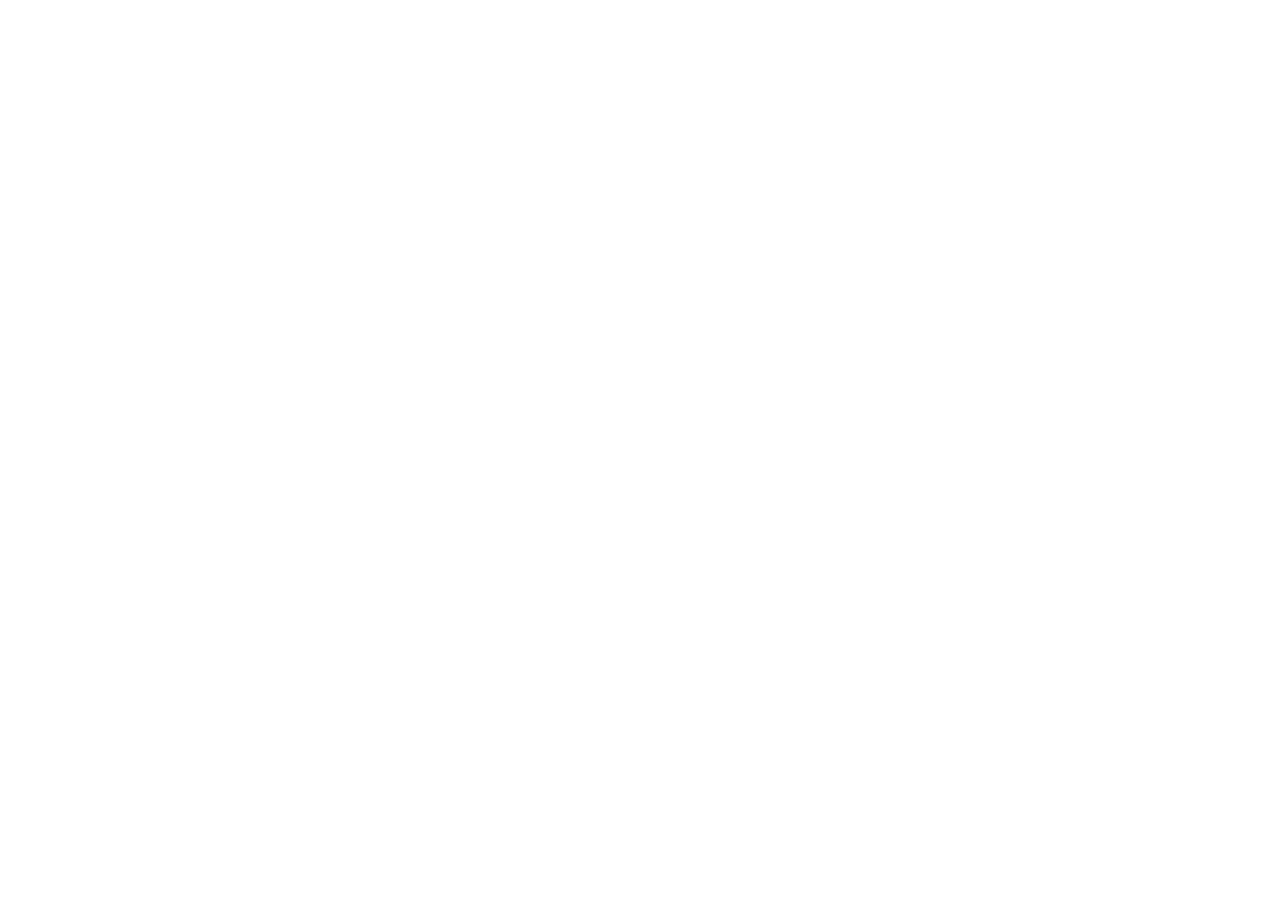
==== codex-webgame-1/index.html @ 6de9d2c9 "codex切线冲刺" ====
<!doctype html>
<html lang="zh-CN">
  <head>
    <meta charset="UTF-8" />
    <meta name="viewport" content="width=device-width, initial-scale=1, viewport-fit=cover" />
    <title>切线冲刺</title>
    <script type="module" crossorigin src="/assets/index-BBKgvqbZ.js"></script>
    <link rel="stylesheet" crossorigin href="/assets/index-B80pUIJD.css">
  </head>
  <body>
    <main id="app-shell">
      <section id="phone-frame">
        <div id="game-root"></div>
        <div id="hud-root"></div>
      </section>
      <aside id="debug-root" hidden></aside>
    </main>
  </body>
</html>
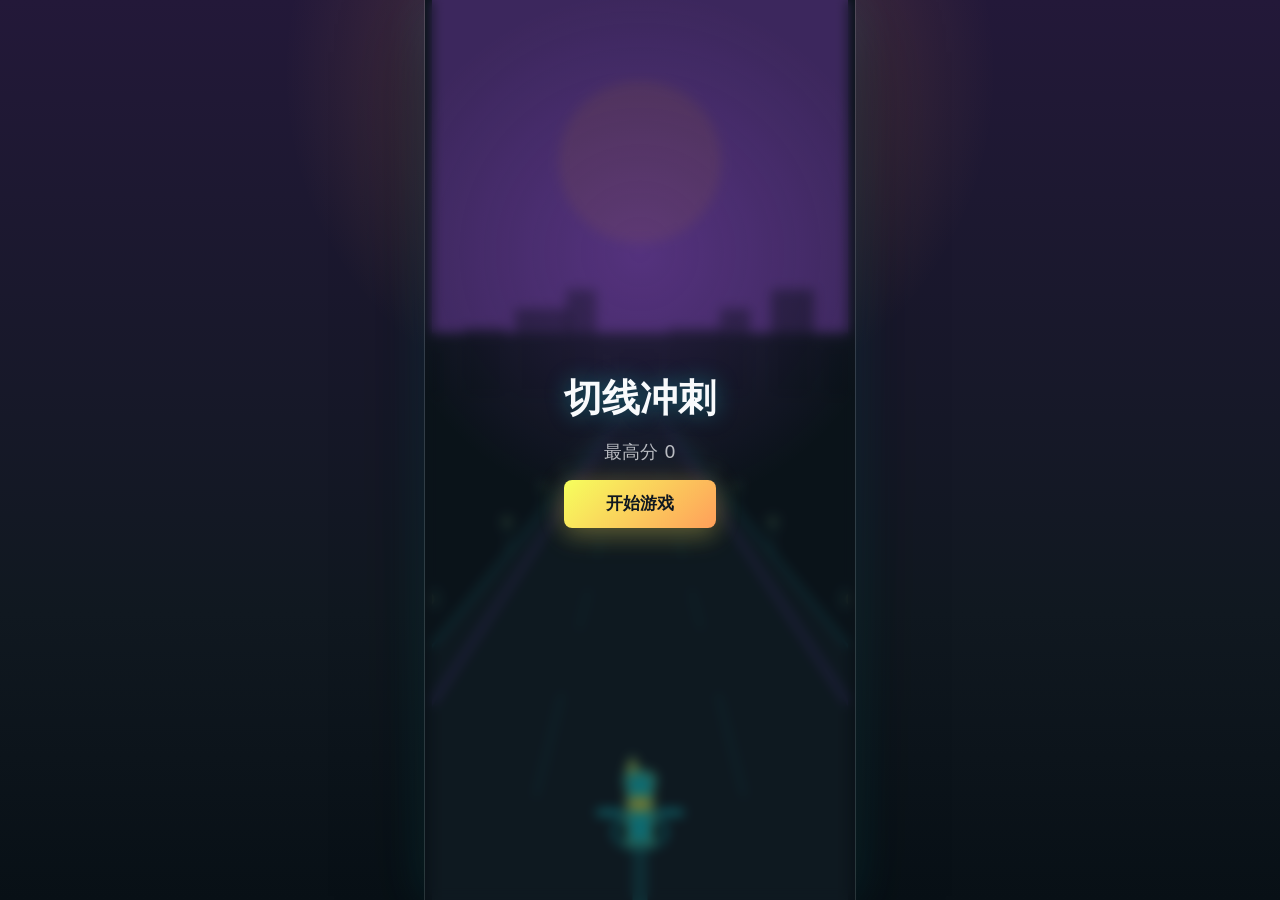
==== commit e6880eb3: "补充相对路径" ====
--- a/codex-webgame-1/index.html
+++ b/codex-webgame-1/index.html
@@ -4,8 +4,8 @@
     <meta charset="UTF-8" />
     <meta name="viewport" content="width=device-width, initial-scale=1, viewport-fit=cover" />
     <title>切线冲刺</title>
-    <script type="module" crossorigin src="/assets/index-BBKgvqbZ.js"></script>
-    <link rel="stylesheet" crossorigin href="/assets/index-B80pUIJD.css">
+    <script type="module" crossorigin src="./assets/index-BBKgvqbZ.js"></script>
+    <link rel="stylesheet" crossorigin href="./assets/index-B80pUIJD.css">
   </head>
   <body>
     <main id="app-shell">
--- a/codex-webgame-1/assets/index-B80pUIJD.css
+++ b/codex-webgame-1/assets/index-B80pUIJD.css
@@ -0,0 +1 @@
+:root{--color-sky-top: #ff9f5a;--color-sky-mid: #b45cff;--color-night: #101820;--color-panel: rgba(16, 24, 32, .68);--color-panel-strong: rgba(16, 24, 32, .82);--color-text: #f8fafc;--color-muted: rgba(248, 250, 252, .72);--color-cyan: #18f7ff;--color-purple: #8b5cf6;--color-gold: #f6ff5d;--color-danger: #ef476f;--radius-ui: 8px;color:var(--color-text);background:var(--color-night);font-family:Inter,ui-sans-serif,system-ui,-apple-system,BlinkMacSystemFont,Segoe UI,sans-serif}*{box-sizing:border-box}body{margin:0;min-width:320px;min-height:100vh;overflow:hidden;touch-action:none}#app-shell{width:100vw;height:100vh;display:grid;place-items:center;background:radial-gradient(circle at 50% 8%,rgba(255,159,90,.3),transparent 34%),linear-gradient(180deg,#231839,#101820 68%,#081016)}#phone-frame{position:relative;width:min(100vw,56.25vh);height:min(100vh,177.78vw);max-width:430px;max-height:932px;overflow:hidden;background:var(--color-night);box-shadow:0 0 0 1px #ffffff24,0 24px 80px #00000061,0 0 44px #18f7ff1f}#game-root,#hud-root{position:absolute;top:0;right:0;bottom:0;left:0}#game-root{z-index:0}#hud-root{z-index:10;pointer-events:none}.primary-action{pointer-events:auto;min-width:148px;min-height:48px;border:0;border-radius:var(--radius-ui);background:linear-gradient(135deg,var(--color-gold),var(--color-sky-top));color:var(--color-night);font-size:17px;font-weight:850;box-shadow:0 10px 26px #f6ff5d38,0 0 28px #ff9f5a33;transition:transform .12s ease-out,box-shadow .12s ease-out,border-color .12s ease-out}#debug-root{position:fixed;top:16px;right:16px;width:260px;max-height:calc(100vh - 32px);overflow:auto}.hud-bar{position:absolute;top:max(12px,env(safe-area-inset-top));left:12px;right:12px;display:grid;grid-template-columns:1fr auto 1fr;align-items:center;gap:8px;font-size:15px;font-weight:850;text-shadow:0 2px 8px rgba(0,0,0,.5)}.hud-bar span{min-height:32px;display:inline-grid;align-items:center;padding:5px 10px;border:1px solid rgba(24,247,255,.22);border-radius:999px;background:#1018207a;box-shadow:inset 0 1px #ffffff1f,0 0 18px #18f7ff1a;-webkit-backdrop-filter:blur(8px);backdrop-filter:blur(8px)}.hud-bar span:nth-child(2){justify-self:center}.hud-bar span:last-child{justify-self:end;text-align:right}.boost-bar{position:absolute;top:max(50px,calc(env(safe-area-inset-top) + 38px));left:72px;right:72px;height:7px;border-radius:999px;overflow:hidden;background:#f8fafc29;box-shadow:0 0 16px #8b5cf62e}.boost-bar span{display:block;height:100%;background:linear-gradient(90deg,var(--color-cyan),var(--color-gold));box-shadow:0 0 16px #f6ff5db3;transition:width .14s ease-out}.pause-button{pointer-events:auto;position:absolute;top:max(60px,calc(env(safe-area-inset-top) + 48px));right:12px;width:52px;height:36px;border:1px solid rgba(248,250,252,.18);border-radius:var(--radius-ui);background:#10182070;color:var(--color-text);font-weight:800;-webkit-backdrop-filter:blur(8px);backdrop-filter:blur(8px)}.menu-screen{pointer-events:auto;position:absolute;top:0;right:0;bottom:0;left:0;display:grid;place-content:center;gap:16px;padding:24px;text-align:center;background:radial-gradient(circle at 50% 28%,rgba(180,92,255,.2),transparent 38%),#08101694;-webkit-backdrop-filter:blur(6px);backdrop-filter:blur(6px)}.menu-screen.compact{background:#081016b8}.menu-screen h1{margin:0;color:var(--color-text);font-size:38px;letter-spacing:0;text-shadow:0 0 22px rgba(24,247,255,.34)}.menu-screen p{margin:0;color:var(--color-muted);font-size:18px}.secondary-action{pointer-events:auto;min-width:148px;min-height:48px;border:1px solid rgba(24,247,255,.34);border-radius:var(--radius-ui);background:#10182075;color:var(--color-text);font-size:17px;font-weight:850;transition:transform .12s ease-out,box-shadow .12s ease-out,border-color .12s ease-out}.primary-action:active,.secondary-action:active{transform:translateY(1px) scale(.99)}.result-list{display:grid;gap:8px;margin:0}.result-list div{display:flex;justify-content:space-between;gap:24px}.result-list dt,.result-list dd{margin:0}.debug-panel{padding:12px;border:1px solid rgba(24,247,255,.22);border-radius:var(--radius-ui);background:#081016c7;color:var(--color-text);font-size:13px;box-shadow:0 18px 46px #00000042;-webkit-backdrop-filter:blur(10px);backdrop-filter:blur(10px)}.debug-panel h2{margin:0 0 8px;font-size:16px}.debug-panel dl{display:grid;gap:6px;margin:0 0 10px}.debug-panel div{display:flex;justify-content:space-between;gap:12px}.debug-panel dt,.debug-panel dd{margin:0}.debug-panel button{width:100%;min-height:36px;border:0;border-radius:var(--radius-ui);background:linear-gradient(135deg,var(--color-gold),var(--color-sky-top));color:var(--color-night);font-weight:800}@media(max-width:900px){#debug-root{display:none}}@media(prefers-reduced-motion:reduce){*,*:before,*:after{transition-duration:.01ms!important;animation-duration:.01ms!important;animation-iteration-count:1!important}}@media(max-width:360px){.hud-bar{font-size:13px;gap:6px}.hud-bar span{min-height:30px;padding:4px 8px}.boost-bar{left:62px;right:62px}.menu-screen h1{font-size:32px}.primary-action,.secondary-action{min-width:136px}}
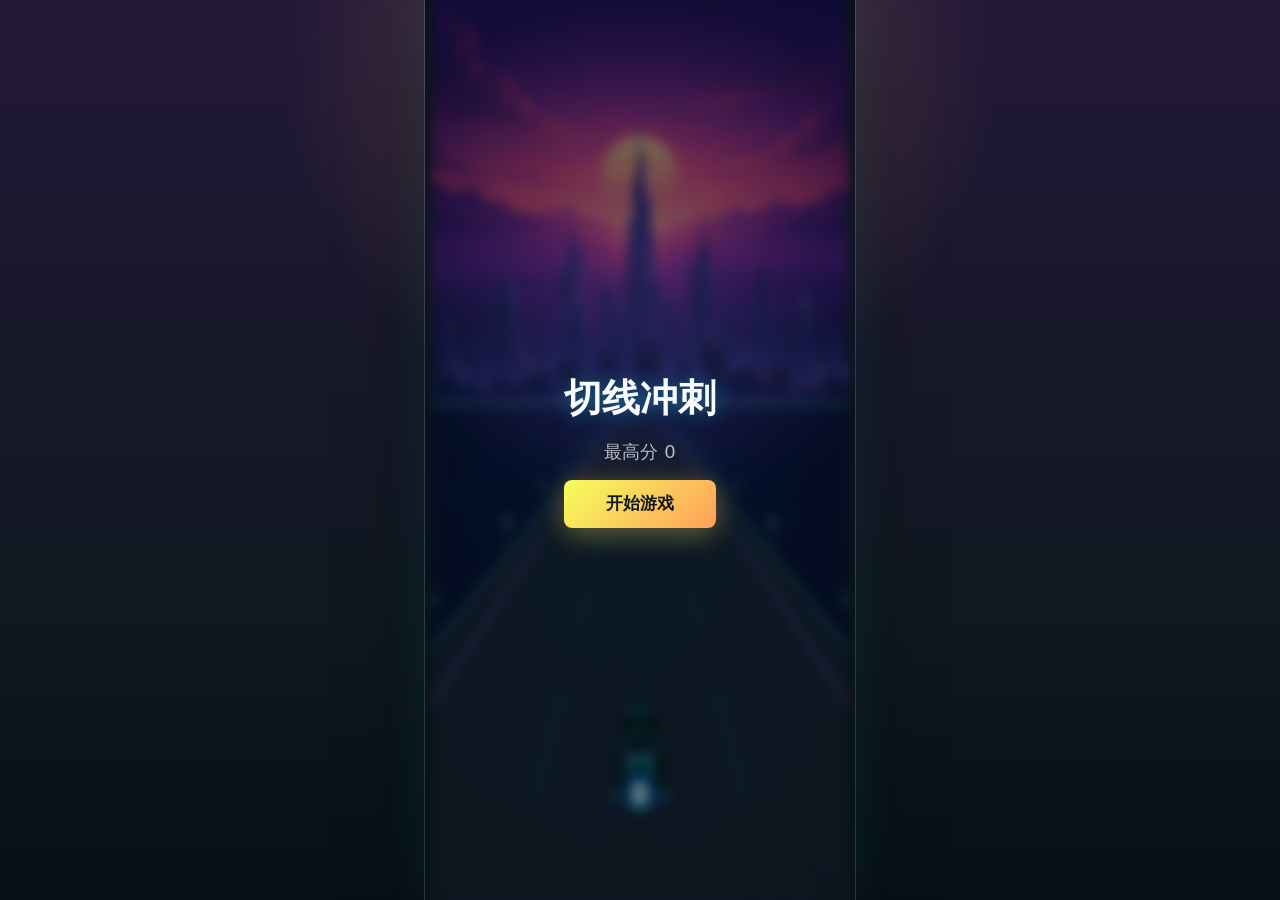
==== commit acd42aa6: "资源相对路径也要修改" ====
--- a/codex-webgame-1/index.html
+++ b/codex-webgame-1/index.html
@@ -4,7 +4,7 @@
     <meta charset="UTF-8" />
     <meta name="viewport" content="width=device-width, initial-scale=1, viewport-fit=cover" />
     <title>切线冲刺</title>
-    <script type="module" crossorigin src="./assets/index-BBKgvqbZ.js"></script>
+    <script type="module" crossorigin src="./assets/index-CwtQZcqk.js"></script>
     <link rel="stylesheet" crossorigin href="./assets/index-B80pUIJD.css">
   </head>
   <body>
